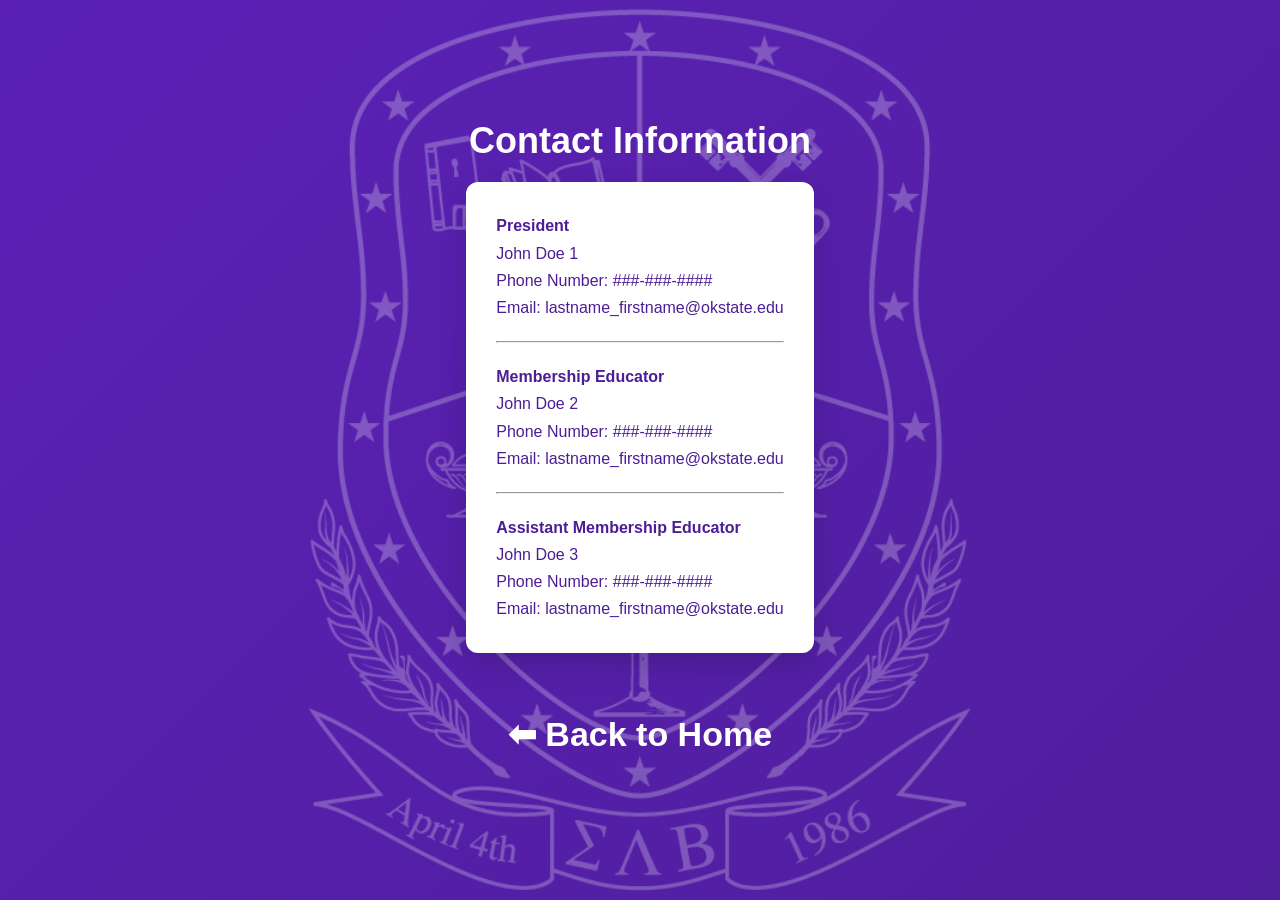
==== contact.html @ 1ea1d78f "Add files via upload" ====
<!DOCTYPE html>
<html lang="en">
<head>
<meta charset="UTF-8">
<meta name="viewport" content="width=device-width, initial-scale=1.0">
<title>Contact Us | SLB Okstate</title>
<link rel="stylesheet" href="style.css">
</head>
<body>

<div class="container">
  <div class="right" style="flex:1; min-height:100vh;">
    <div class="overlay page-content">

      <h3 class="page-title">Contact Information</h3>

      <div class="info-card">

        <p><strong>President</strong><br>
        John Doe 1<br>
        Phone Number: ###-###-####<br>
        Email: lastname_firstname@okstate.edu</p>

        <hr>

        <p><strong>Membership Educator</strong><br>
        John Doe 2<br>
        Phone Number: ###-###-####<br>
        Email: lastname_firstname@okstate.edu</p>

        <hr>

        <p><strong>Assistant Membership Educator</strong><br>
        John Doe 3<br>
        Phone Number: ###-###-####<br>
        Email: lastname_firstname@okstate.edu</p>

      </div>

      <div class="back-btn-wrap">
        <a href="index.html" class="btn btn-large">⬅ Back to Home</a>
      </div>

    </div>
  </div>
</div>

</body>
</html>
---- style.css ----
* {
    margin: 0;
    padding: 0;
    box-sizing: border-box;
}

body {
    font-family: Arial, sans-serif;
    overflow-x: hidden;
}

.container {
    display: flex;
    flex-wrap: wrap;
    min-height: 100vh;
}

/* SLIDE ANIMATIONS */
@keyframes slideLeft {
    from { transform: translateX(-80px); opacity: 0; }
    to { transform: translateX(0); opacity: 1; }
}

@keyframes slideRight {
    from { transform: translateX(80px); opacity: 0; }
    to { transform: translateX(0); opacity: 1; }
}

/* LEFT SIDE */
.left {
    flex: 1 1 400px;
    background: white;
    text-align: center;
    padding: 60px 30px;
    display: flex;
    flex-direction: column;
    justify-content: center;
    align-items: center;
    animation: slideLeft 1.2s ease forwards;
}

.logo {
    max-width: 70%;
    height: auto;
    margin-bottom: 30px;
}

.left h2 {
    color: #6b21a8;
    margin-bottom: 15px;
    text-decoration: none;
}

.left p {
    color: #6b21a8;
    font-size: clamp(16px, 1.5vw, 18px);
    line-height: 1.6;
    max-width: 500px;
}

/* RIGHT SIDE */
.right {
    flex: 1 1 400px;
    position: relative;
    display: flex;
    justify-content: center;
    align-items: center;
    overflow: hidden;
    animation: slideRight 1.2s ease forwards, gradientMove 12s ease infinite;
    background: linear-gradient(-45deg, #5b21b6, #6b21a8, #4c1d95, #5b21b6);
    background-size: 400% 400%;
}

@keyframes gradientMove {
    0% { background-position: 0% 50%; }
    50% { background-position: 100% 50%; }
    100% { background-position: 0% 50%; }
}

/* CREST BACKGROUND */
.right::before {
    content: "";
    position: absolute;
    height: 98%;
    aspect-ratio: 1 / 1;
    top: 50%;
    left: 50%;
    transform: translate(-50%, -50%);
    background: url("crest.png") center/contain no-repeat;
    opacity: 0.25;
    animation: float 6s ease-in-out infinite;
}

/* FLOAT ANIMATION */
@keyframes float {
    0%, 100% { transform: translate(-50%, -50%) translateY(5px); }
    50% { transform: translate(-50%, -50%) translateY(-5px); }
}

/* OVERLAY */
.overlay {
    position: relative;
    z-index: 1;
    text-align: center;
    color: white;
}

/* TITLE */
.overlay h3 {
    font-size: clamp(26px, 3vw, 36px);
    font-weight: bold;
    margin-bottom: 20px;
    text-decoration: none;
}

/* 🔥 ONLY THIS TITLE GETS UNDERLINE */
.overlay h3.links-title {
    text-decoration: underline;
}
/* BUTTONS */
.btn {
    display: block;
    margin: 16px auto;
    color: white;
    font-weight: bold;
    font-size: clamp(20px, 2vw, 26px);
    transition: transform 0.3s ease;
    text-decoration: none;
}

.btn:hover {
    transform: scale(1.12);
}

/* SOCIAL POPUP */
.social-popup {
    position: absolute;
    top: 58%;
    left: 50%;
    transform: translate(-50%, -50%) scale(0.8);
    background: rgba(0,0,0,0.85);
    padding: 18px 28px;
    border-radius: 12px;
    text-align: center;
    opacity: 0;
    pointer-events: none;
    transition: all 0.3s ease;
    z-index: 2;
}

.social-popup a {
    display: block;
    color: white;
    font-size: 20px;
    margin: 10px 0;
}

/* POPUP ACTIVE */
.social-popup.active {
    opacity: 1;
    transform: translate(-50%, -50%) scale(1);
    pointer-events: auto;
}

/* Only real links underlined */
a {
    text-decoration: underline;
}

a:hover {
    text-decoration: none;
}

/* SMOOTH SCROLL */
html {
    scroll-behavior: smooth;
}
/* Bigger Back Button for Qualifications page */
/* Bigger Back Button (no background) */
.btn-large {
    font-size: clamp(26px, 3vw, 34px);
    padding: 10px 0;
    display: inline-block;
    background: none;
    border-radius: 0;
}

.btn-large:hover {
    transform: scale(1.12);
}

/* Page layout helpers */
.page-content {
    max-width: 700px;
    margin: auto;
    padding: 40px 20px;
}

.page-title {
    text-align: center;
    font-size: 28px;
    margin-bottom: 25px;
}

.info-card {
    background: white;
    color: #4c1d95;
    padding: 30px;
    border-radius: 12px;
    text-align: left;
    line-height: 1.7;
    box-shadow: 0 10px 30px rgba(0,0,0,0.15);
}

.info-card hr {
    margin: 20px 0;
}

.back-btn-wrap {
    text-align: center;
    margin-top: 35px;
}

/* Bigger Back Button (no background) */
.btn-large {
    font-size: clamp(26px, 3vw, 34px);
    padding: 10px 0;
    display: inline-block;
    background: none;
    border-radius: 0;
}

.btn-large:hover {
    transform: scale(1.12);
}

/* 📱 MOBILE OPTIMIZATION */
@media (max-width: 768px) {

    .page-content {
        padding: 25px 15px;
    }

    .page-title {
        font-size: 22px;
    }

    .info-card {
        padding: 20px;
        font-size: 15px;
        line-height: 1.6;
    }

    ul {
        padding-left: 18px;
    }

    .btn-large {
        font-size: 22px;
        margin-top: 10px;
    }

    .right {
        padding-top: 40px;
        padding-bottom: 40px;
    }
}
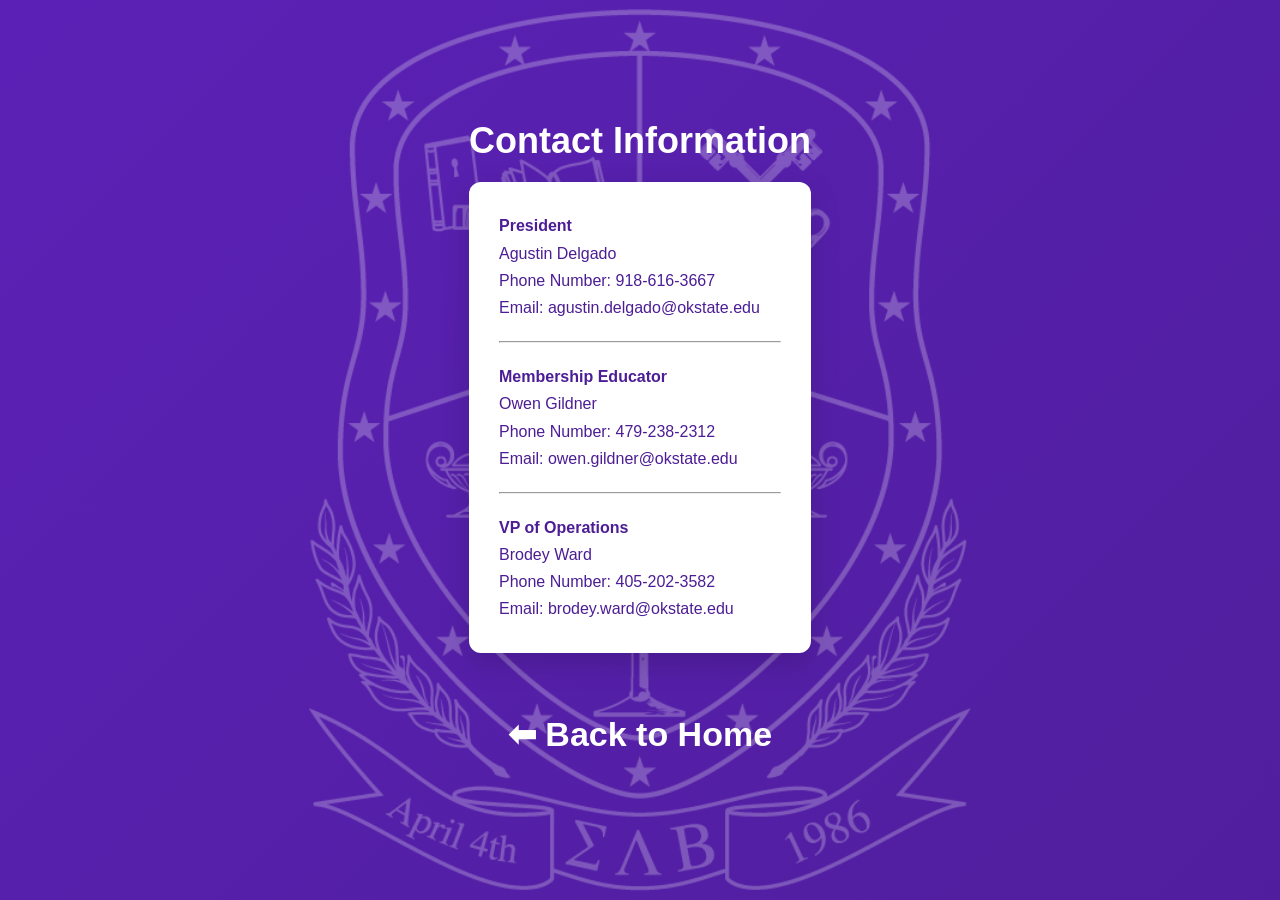
==== commit 904f0ecb: "Update contact.html" ====
--- a/contact.html
+++ b/contact.html
@@ -17,23 +17,23 @@
       <div class="info-card">
 
         <p><strong>President</strong><br>
-        John Doe 1<br>
-        Phone Number: ###-###-####<br>
-        Email: lastname_firstname@okstate.edu</p>
+        Agustin Delgado<br>
+        Phone Number: 918-616-3667<br>
+        Email: agustin.delgado@okstate.edu</p>
 
         <hr>
 
         <p><strong>Membership Educator</strong><br>
-        John Doe 2<br>
-        Phone Number: ###-###-####<br>
-        Email: lastname_firstname@okstate.edu</p>
+        Owen Gildner<br>
+        Phone Number: 479-238-2312<br>
+        Email: owen.gildner@okstate.edu</p>
 
         <hr>
 
-        <p><strong>Assistant Membership Educator</strong><br>
-        John Doe 3<br>
-        Phone Number: ###-###-####<br>
-        Email: lastname_firstname@okstate.edu</p>
+        <p><strong>VP of Operations</strong><br>
+        Brodey Ward<br>
+        Phone Number: 405-202-3582<br>
+        Email: brodey.ward@okstate.edu</p>
 
       </div>
 
--- a/style.css
+++ b/style.css
@@ -265,3 +265,15 @@
         padding-bottom: 40px;
     }
 }
+
+.event-item {
+    margin-bottom: 20px;
+    padding-bottom: 15px;
+    border-bottom: 1px solid rgba(0,0,0,0.1);
+}
+
+.event-item h4 {
+    margin-bottom: 8px;
+    color: #4c1d95;
+}
+
